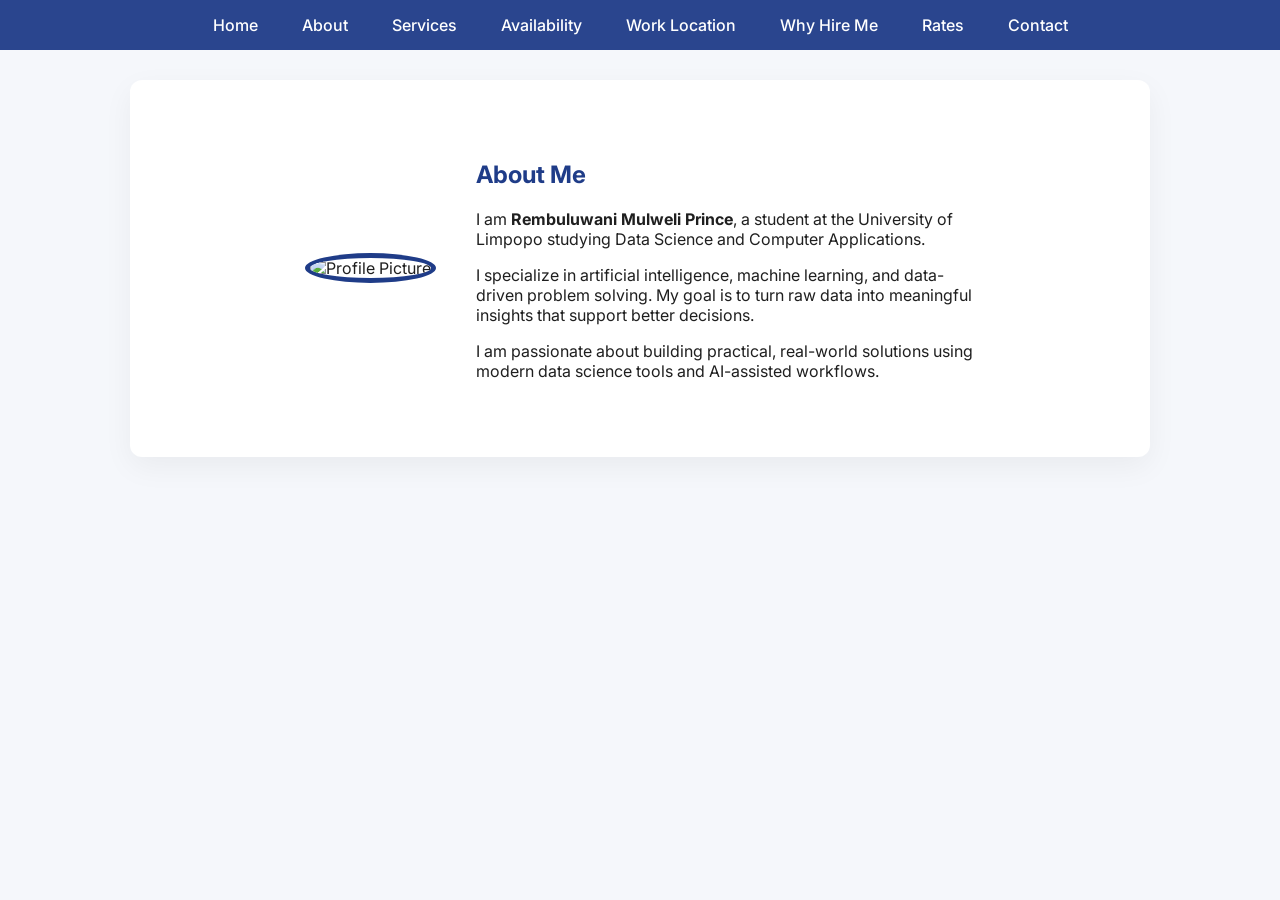
==== about.html @ 696a1781 "Add files via upload" ====
<!DOCTYPE html>
<html lang="en">
<head>
    <meta charset="UTF-8">
    <meta name="viewport" content="width=device-width, initial-scale=1.0">
    <title>About Me | Rembuluwani Portfolio</title>
    <link rel="stylesheet" href="styles.css">
</head>

<body>

<!-- NAVIGATION -->
<nav>
    <a href="index.html">Home</a>
    <a href="about.html">About</a>
    <a href="services.html">Services</a>
    <a href="availability.html">Availability</a>
    <a href="location.html">Work Location</a>
    <a href="why.html">Why Hire Me</a>
    <a href="rates.html">Rates</a>
    <a href="contact.html">Contact</a>
</nav>

<!-- ABOUT SECTION -->
<section class="about-container">

    <div class="about-img">
        <img src="images/representation-user-experience-interface-design.jpg" alt="Profile Picture">
    </div>

    <div class="about-text">
        <h1>About Me</h1>

        <p>
            I am <strong>Rembuluwani Mulweli Prince</strong>, a student at the University of Limpopo
            studying Data Science and Computer Applications.
        </p>

        <p>
            I specialize in artificial intelligence, machine learning, and data-driven problem solving.
            My goal is to turn raw data into meaningful insights that support better decisions.
        </p>

        <p>
            I am passionate about building practical, real-world solutions using modern data science tools
            and AI-assisted workflows.
        </p>
    </div>

</section>

</body>
</html>
---- styles.css ----
@import url('https://fonts.googleapis.com/css2?family=Inter:wght@300;400;500;600;700&display=swap');

/* =========================
   GLOBAL STYLES
========================= */
body {
    font-family: 'Inter', sans-serif;
    margin: 0;
    padding: 0;
    background: #f5f7fb;
    color: #1f1f1f;
    scroll-behavior: smooth;
}

/* =========================
   NAVIGATION
========================= */
nav {
    background: rgba(31, 60, 136, 0.95);
    padding: 15px;
    text-align: center;
    position: sticky;
    top: 0;
    z-index: 1000;
    backdrop-filter: blur(10px);
}

nav a {
    color: white;
    margin: 10px;
    text-decoration: none;
    font-weight: 500;
    padding: 6px 10px;
    position: relative;
    transition: all 0.3s ease;
}

nav a:hover {
    color: #ffcc00;
    transform: translateY(-2px);
}

nav a::after {
    content: "";
    position: absolute;
    left: 0;
    bottom: 0;
    width: 0%;
    height: 2px;
    background: #ffcc00;
    transition: width 0.3s ease;
}

nav a:hover::after {
    width: 100%;
}

/* =========================
   HERO SECTION (UPDATED)
========================= */
.hero {
    display: flex;
    align-items: center;
    justify-content: space-between;
    gap: 60px;
    flex-wrap: wrap;
    padding: 120px 60px;
    background: linear-gradient(135deg, #0b1f4d, #1f3c88);
    color: white;
}

/* HERO TEXT */
.hero-content {
    flex: 1;
    min-width: 280px;
}

/* MAIN TITLE */
.hero h1 {
    font-size: 52px;
    margin: 0;
    font-weight: 700;
    color: #ffffff;
    text-shadow: 2px 2px 12px rgba(0,0,0,0.5);
}

/* SUBTITLE */
.hero h2 {
    font-weight: 500;
    margin-top: 10px;
    color: #e6f0ff;
}

/* DESCRIPTION */
.hero p {
    margin-top: 10px;
    font-size: 18px;
    opacity: 0.95;
}

/* =========================
   HERO IMAGE (BIGGER VERSION)
========================= */
.hero-img {
    width: 520px;
    max-width: 100%;
    border-radius: 22px;
    box-shadow: 0 25px 60px rgba(0,0,0,0.4);
    animation: float 3s ease-in-out infinite;
}

/* FLOAT ANIMATION */
@keyframes float {
    0% { transform: translateY(0); }
    50% { transform: translateY(-10px); }
    100% { transform: translateY(0); }
}

/* =========================
   SECTIONS (CARD STYLE)
========================= */
section {
    background: white;
    margin: 30px auto;
    padding: 50px;
    max-width: 900px;
    border-radius: 12px;
    box-shadow: 0 10px 30px rgba(0,0,0,0.05);
    transition: transform 0.3s ease, box-shadow 0.3s ease;
}

section:hover {
    transform: translateY(-3px);
    box-shadow: 0 15px 40px rgba(0,0,0,0.08);
}

/* =========================
   ABOUT SECTION
========================= */
.about-container {
    display: flex;
    align-items: center;
    justify-content: center;
    gap: 40px;
    flex-wrap: wrap;
    padding: 60px;
    background: white;
    margin: 30px auto;
    max-width: 900px;
    border-radius: 12px;
    box-shadow: 0 10px 30px rgba(0,0,0,0.05);
}

/* PROFILE IMAGE */
.about-img img {
    width: 250px;
    height: 250px;
    object-fit: cover;
    border-radius: 50%;
    border: 5px solid #1f3c88;
    transition: transform 0.3s ease;
}

.about-img img:hover {
    transform: scale(1.05);
}

/* TEXT */
.about-text {
    max-width: 500px;
}

/* =========================
   TYPOGRAPHY
========================= */
h1, h2 {
    color: #1f3c88;
}

/* LISTS */
ul {
    padding-left: 20px;
}

ul li {
    margin-bottom: 10px;
    transition: transform 0.2s ease;
}

ul li:hover {
    transform: translateX(5px);
}

/* =========================
   RESPONSIVE DESIGN
========================= */

/* TABLET */
@media (max-width: 1024px) {

    .hero {
        padding: 100px 40px;
    }

    .hero-img {
        width: 420px;
    }

    .hero h1 {
        font-size: 44px;
    }
}

/* MOBILE */
@media (max-width: 768px) {

    .hero {
        flex-direction: column;
        text-align: center;
        justify-content: center;
        padding: 80px 20px;
    }

    .hero-img {
        width: 300px;
    }

    .hero h1 {
        font-size: 36px;
    }

    nav a {
        font-size: 14px;
        margin: 6px;
    }

    section {
        margin: 15px;
        padding: 25px;
    }

    .about-container {
        flex-direction: column;
        text-align: center;
        padding: 30px;
    }

    .about-img img {
        width: 200px;
        height: 200px;
    }
}

/* SMALL MOBILE */
@media (max-width: 480px) {

    .hero h1 {
        font-size: 30px;
    }

    .hero h2 {
        font-size: 18px;
    }

    .hero-img {
        width: 260px;
    }
}@import url('https://fonts.googleapis.com/css2?family=Inter:wght@300;400;500;600;700&display=swap');

/* =========================
   GLOBAL STYLES
========================= */
body {
    font-family: 'Inter', sans-serif;
    margin: 0;
    padding: 0;
    background: #f5f7fb;
    color: #1f1f1f;
    scroll-behavior: smooth;
}

/* =========================
   NAVIGATION
========================= */
nav {
    background: rgba(31, 60, 136, 0.95);
    padding: 15px;
    text-align: center;
    position: sticky;
    top: 0;
    z-index: 1000;
    backdrop-filter: blur(10px);
}

nav a {
    color: white;
    margin: 10px;
    text-decoration: none;
    font-weight: 500;
    padding: 6px 10px;
    position: relative;
    transition: all 0.3s ease;
}

nav a:hover {
    color: #ffcc00;
    transform: translateY(-2px);
}

nav a::after {
    content: "";
    position: absolute;
    left: 0;
    bottom: 0;
    width: 0%;
    height: 2px;
    background: #ffcc00;
    transition: width 0.3s ease;
}

nav a:hover::after {
    width: 100%;
}

/* =========================
   HERO SECTION (UPDATED)
========================= */
.hero {
    display: flex;
    align-items: center;
    justify-content: space-between;
    gap: 60px;
    flex-wrap: wrap;
    padding: 120px 60px;
    background: linear-gradient(135deg, #0b1f4d, #1f3c88);
    color: white;
}

/* HERO TEXT */
.hero-content {
    flex: 1;
    min-width: 280px;
}

/* MAIN TITLE */
.hero h1 {
    font-size: 52px;
    margin: 0;
    font-weight: 700;
    color: #ffffff;
    text-shadow: 2px 2px 12px rgba(0,0,0,0.5);
}

/* SUBTITLE */
.hero h2 {
    font-weight: 500;
    margin-top: 10px;
    color: #e6f0ff;
}

/* DESCRIPTION */
.hero p {
    margin-top: 10px;
    font-size: 18px;
    opacity: 0.95;
}

/* =========================
   HERO IMAGE (BIGGER VERSION)
========================= */
.hero-img {
    width: 520px;
    max-width: 100%;
    border-radius: 22px;
    box-shadow: 0 25px 60px rgba(0,0,0,0.4);
    animation: float 3s ease-in-out infinite;
}

/* FLOAT ANIMATION */
@keyframes float {
    0% { transform: translateY(0); }
    50% { transform: translateY(-10px); }
    100% { transform: translateY(0); }
}

/* =========================
   SECTIONS (CARD STYLE)
========================= */
section {
    background: white;
    margin: 30px auto;
    padding: 50px;
    max-width: 900px;
    border-radius: 12px;
    box-shadow: 0 10px 30px rgba(0,0,0,0.05);
    transition: transform 0.3s ease, box-shadow 0.3s ease;
}

section:hover {
    transform: translateY(-3px);
    box-shadow: 0 15px 40px rgba(0,0,0,0.08);
}

/* =========================
   ABOUT SECTION
========================= */
.about-container {
    display: flex;
    align-items: center;
    justify-content: center;
    gap: 40px;
    flex-wrap: wrap;
    padding: 60px;
    background: white;
    margin: 30px auto;
    max-width: 900px;
    border-radius: 12px;
    box-shadow: 0 10px 30px rgba(0,0,0,0.05);
}

/* PROFILE IMAGE */
.about-img img {
    width: 250px;
    height: 250px;
    object-fit: cover;
    border-radius: 50%;
    border: 5px solid #1f3c88;
    transition: transform 0.3s ease;
}

.about-img img:hover {
    transform: scale(1.05);
}

/* TEXT */
.about-text {
    max-width: 500px;
}

/* =========================
   TYPOGRAPHY
========================= */
h1, h2 {
    color: #1f3c88;
}

/* LISTS */
ul {
    padding-left: 20px;
}

ul li {
    margin-bottom: 10px;
    transition: transform 0.2s ease;
}

ul li:hover {
    transform: translateX(5px);
}

/* =========================
   RESPONSIVE DESIGN
========================= */

/* TABLET */
@media (max-width: 1024px) {

    .hero {
        padding: 100px 40px;
    }

    .hero-img {
        width: 420px;
    }

    .hero h1 {
        font-size: 44px;
    }
}

/* MOBILE */
@media (max-width: 768px) {

    .hero {
        flex-direction: column;
        text-align: center;
        justify-content: center;
        padding: 80px 20px;
    }

    .hero-img {
        width: 300px;
    }

    .hero h1 {
        font-size: 36px;
    }

    nav a {
        font-size: 14px;
        margin: 6px;
    }

    section {
        margin: 15px;
        padding: 25px;
    }

    .about-container {
        flex-direction: column;
        text-align: center;
        padding: 30px;
    }

    .about-img img {
        width: 200px;
        height: 200px;
    }
}

/* SMALL MOBILE */
@media (max-width: 480px) {

    .hero h1 {
        font-size: 30px;
    }

    .hero h2 {
        font-size: 18px;
    }

    .hero-img {
        width: 260px;
    }
}@import url('https://fonts.googleapis.com/css2?family=Inter:wght@300;400;500;600;700&display=swap');

/* =========================
   GLOBAL STYLES
========================= */
body {
    font-family: 'Inter', sans-serif;
    margin: 0;
    padding: 0;
    background: #f5f7fb;
    color: #1f1f1f;
    scroll-behavior: smooth;
}

/* =========================
   NAVIGATION
========================= */
nav {
    background: rgba(31, 60, 136, 0.95);
    padding: 15px;
    text-align: center;
    position: sticky;
    top: 0;
    z-index: 1000;
    backdrop-filter: blur(10px);
}

nav a {
    color: white;
    margin: 10px;
    text-decoration: none;
    font-weight: 500;
    padding: 6px 10px;
    position: relative;
    transition: all 0.3s ease;
}

nav a:hover {
    color: #ffcc00;
    transform: translateY(-2px);
}

nav a::after {
    content: "";
    position: absolute;
    left: 0;
    bottom: 0;
    width: 0%;
    height: 2px;
    background: #ffcc00;
    transition: width 0.3s ease;
}

nav a:hover::after {
    width: 100%;
}

/* =========================
   HERO SECTION (UPDATED)
========================= */
.hero {
    display: flex;
    align-items: center;
    justify-content: space-between;
    gap: 60px;
    flex-wrap: wrap;
    padding: 120px 60px;
    background: linear-gradient(135deg, #0b1f4d, #1f3c88);
    color: white;
}

/* HERO TEXT */
.hero-content {
    flex: 1;
    min-width: 280px;
}

/* MAIN TITLE */
.hero h1 {
    font-size: 52px;
    margin: 0;
    font-weight: 700;
    color: #ffffff;
    text-shadow: 2px 2px 12px rgba(0,0,0,0.5);
}

/* SUBTITLE */
.hero h2 {
    font-weight: 500;
    margin-top: 10px;
    color: #e6f0ff;
}

/* DESCRIPTION */
.hero p {
    margin-top: 10px;
    font-size: 18px;
    opacity: 0.95;
}

/* =========================
   HERO IMAGE (BIGGER VERSION)
========================= */
.hero-img {
    width: 520px;
    max-width: 100%;
    border-radius: 22px;
    box-shadow: 0 25px 60px rgba(0,0,0,0.4);
    animation: float 3s ease-in-out infinite;
}

/* FLOAT ANIMATION */
@keyframes float {
    0% { transform: translateY(0); }
    50% { transform: translateY(-10px); }
    100% { transform: translateY(0); }
}

/* =========================
   SECTIONS (CARD STYLE)
========================= */
section {
    background: white;
    margin: 30px auto;
    padding: 50px;
    max-width: 900px;
    border-radius: 12px;
    box-shadow: 0 10px 30px rgba(0,0,0,0.05);
    transition: transform 0.3s ease, box-shadow 0.3s ease;
}

section:hover {
    transform: translateY(-3px);
    box-shadow: 0 15px 40px rgba(0,0,0,0.08);
}

/* =========================
   ABOUT SECTION
========================= */
.about-container {
    display: flex;
    align-items: center;
    justify-content: center;
    gap: 40px;
    flex-wrap: wrap;
    padding: 60px;
    background: white;
    margin: 30px auto;
    max-width: 900px;
    border-radius: 12px;
    box-shadow: 0 10px 30px rgba(0,0,0,0.05);
}

/* PROFILE IMAGE */
.about-img img {
    width: 250px;
    height: 250px;
    object-fit: cover;
    border-radius: 50%;
    border: 5px solid #1f3c88;
    transition: transform 0.3s ease;
}

.about-img img:hover {
    transform: scale(1.05);
}

/* TEXT */
.about-text {
    max-width: 500px;
}

/* =========================
   TYPOGRAPHY
========================= */
h1, h2 {
    color: #1f3c88;
}

/* LISTS */
ul {
    padding-left: 20px;
}

ul li {
    margin-bottom: 10px;
    transition: transform 0.2s ease;
}

ul li:hover {
    transform: translateX(5px);
}

/* =========================
   RESPONSIVE DESIGN
========================= */

/* TABLET */
@media (max-width: 1024px) {

    .hero {
        padding: 100px 40px;
    }

    .hero-img {
        width: 420px;
    }

    .hero h1 {
        font-size: 44px;
    }
}

/* MOBILE */
@media (max-width: 768px) {

    .hero {
        flex-direction: column;
        text-align: center;
        justify-content: center;
        padding: 80px 20px;
    }

    .hero-img {
        width: 300px;
    }

    .hero h1 {
        font-size: 36px;
    }

    nav a {
        font-size: 14px;
        margin: 6px;
    }

    section {
        margin: 15px;
        padding: 25px;
    }

    .about-container {
        flex-direction: column;
        text-align: center;
        padding: 30px;
    }

    .about-img img {
        width: 200px;
        height: 200px;
    }
}

/* SMALL MOBILE */
@media (max-width: 480px) {

    .hero h1 {
        font-size: 30px;
    }

    .hero h2 {
        font-size: 18px;
    }

    .hero-img {
        width: 260px;
    }
}@import url('https://fonts.googleapis.com/css2?family=Inter:wght@300;400;500;600;700&display=swap');

/* =========================
   GLOBAL STYLES
========================= */
body {
    font-family: 'Inter', sans-serif;
    margin: 0;
    padding: 0;
    background: #f5f7fb;
    color: #1f1f1f;
    scroll-behavior: smooth;
}

/* =========================
   NAVIGATION
========================= */
nav {
    background: rgba(31, 60, 136, 0.95);
    padding: 15px;
    text-align: center;
    position: sticky;
    top: 0;
    z-index: 1000;
    backdrop-filter: blur(10px);
}

nav a {
    color: white;
    margin: 10px;
    text-decoration: none;
    font-weight: 500;
    padding: 6px 10px;
    position: relative;
    transition: all 0.3s ease;
}

nav a:hover {
    color: #ffcc00;
    transform: translateY(-2px);
}

nav a::after {
    content: "";
    position: absolute;
    left: 0;
    bottom: 0;
    width: 0%;
    height: 2px;
    background: #ffcc00;
    transition: width 0.3s ease;
}

nav a:hover::after {
    width: 100%;
}

/* =========================
   HERO SECTION (UPDATED)
========================= */
.hero {
    display: flex;
    align-items: center;
    justify-content: space-between;
    gap: 60px;
    flex-wrap: wrap;
    padding: 120px 60px;
    background: linear-gradient(135deg, #0b1f4d, #1f3c88);
    color: white;
}

/* HERO TEXT */
.hero-content {
    flex: 1;
    min-width: 280px;
}

/* MAIN TITLE */
.hero h1 {
    font-size: 52px;
    margin: 0;
    font-weight: 700;
    color: #ffffff;
    text-shadow: 2px 2px 12px rgba(0,0,0,0.5);
}

/* SUBTITLE */
.hero h2 {
    font-weight: 500;
    margin-top: 10px;
    color: #e6f0ff;
}

/* DESCRIPTION */
.hero p {
    margin-top: 10px;
    font-size: 18px;
    opacity: 0.95;
}

/* =========================
   HERO IMAGE (BIGGER VERSION)
========================= */
.hero-img {
    width: 520px;
    max-width: 100%;
    border-radius: 22px;
    box-shadow: 0 25px 60px rgba(0,0,0,0.4);
    animation: float 3s ease-in-out infinite;
}

/* FLOAT ANIMATION */
@keyframes float {
    0% { transform: translateY(0); }
    50% { transform: translateY(-10px); }
    100% { transform: translateY(0); }
}

/* =========================
   SECTIONS (CARD STYLE)
========================= */
section {
    background: white;
    margin: 30px auto;
    padding: 50px;
    max-width: 900px;
    border-radius: 12px;
    box-shadow: 0 10px 30px rgba(0,0,0,0.05);
    transition: transform 0.3s ease, box-shadow 0.3s ease;
}

section:hover {
    transform: translateY(-3px);
    box-shadow: 0 15px 40px rgba(0,0,0,0.08);
}

/* =========================
   ABOUT SECTION
========================= */
.about-container {
    display: flex;
    align-items: center;
    justify-content: center;
    gap: 40px;
    flex-wrap: wrap;
    padding: 60px;
    background: white;
    margin: 30px auto;
    max-width: 900px;
    border-radius: 12px;
    box-shadow: 0 10px 30px rgba(0,0,0,0.05);
}

/* PROFILE IMAGE */
.about-img img {
    width: 250px;
    height: 250px;
    object-fit: cover;
    border-radius: 50%;
    border: 5px solid #1f3c88;
    transition: transform 0.3s ease;
}

.about-img img:hover {
    transform: scale(1.05);
}

/* TEXT */
.about-text {
    max-width: 500px;
}

/* =========================
   TYPOGRAPHY
========================= */
h1, h2 {
    color: #1f3c88;
}

/* LISTS */
ul {
    padding-left: 20px;
}

ul li {
    margin-bottom: 10px;
    transition: transform 0.2s ease;
}

ul li:hover {
    transform: translateX(5px);
}

/* =========================
   RESPONSIVE DESIGN
========================= */

/* TABLET */
@media (max-width: 1024px) {

    .hero {
        padding: 100px 40px;
    }

    .hero-img {
        width: 420px;
    }

    .hero h1 {
        font-size: 44px;
    }
}

/* MOBILE */
@media (max-width: 768px) {

    .hero {
        flex-direction: column;
        text-align: center;
        justify-content: center;
        padding: 80px 20px;
    }

    .hero-img {
        width: 300px;
    }

    .hero h1 {
        font-size: 36px;
    }

    nav a {
        font-size: 14px;
        margin: 6px;
    }

    section {
        margin: 15px;
        padding: 25px;
    }

    .about-container {
        flex-direction: column;
        text-align: center;
        padding: 30px;
    }

    .about-img img {
        width: 200px;
        height: 200px;
    }
}

/* SMALL MOBILE */
@media (max-width: 480px) {

    .hero h1 {
        font-size: 30px;
    }

    .hero h2 {
        font-size: 18px;
    }

    .hero-img {
        width: 260px;
    }
}@import url('https://fonts.googleapis.com/css2?family=Inter:wght@300;400;500;600;700&display=swap');

/* =========================
   GLOBAL STYLES
========================= */
body {
    font-family: 'Inter', sans-serif;
    margin: 0;
    padding: 0;
    background: #f5f7fb;
    color: #1f1f1f;
    scroll-behavior: smooth;
}

/* =========================
   NAVIGATION
========================= */
nav {
    background: rgba(31, 60, 136, 0.95);
    padding: 15px;
    text-align: center;
    position: sticky;
    top: 0;
    z-index: 1000;
    backdrop-filter: blur(10px);
}

nav a {
    color: white;
    margin: 10px;
    text-decoration: none;
    font-weight: 500;
    padding: 6px 10px;
    position: relative;
    transition: all 0.3s ease;
}

nav a:hover {
    color: #ffcc00;
    transform: translateY(-2px);
}

nav a::after {
    content: "";
    position: absolute;
    left: 0;
    bottom: 0;
    width: 0%;
    height: 2px;
    background: #ffcc00;
    transition: width 0.3s ease;
}

nav a:hover::after {
    width: 100%;
}

/* =========================
   HERO SECTION (UPDATED)
========================= */
.hero {
    display: flex;
    align-items: center;
    justify-content: space-between;
    gap: 60px;
    flex-wrap: wrap;
    padding: 120px 60px;
    background: linear-gradient(135deg, #0b1f4d, #1f3c88);
    color: white;
}

/* HERO TEXT */
.hero-content {
    flex: 1;
    min-width: 280px;
}

/* MAIN TITLE */
.hero h1 {
    font-size: 52px;
    margin: 0;
    font-weight: 700;
    color: #ffffff;
    text-shadow: 2px 2px 12px rgba(0,0,0,0.5);
}

/* SUBTITLE */
.hero h2 {
    font-weight: 500;
    margin-top: 10px;
    color: #e6f0ff;
}

/* DESCRIPTION */
.hero p {
    margin-top: 10px;
    font-size: 18px;
    opacity: 0.95;
}

/* =========================
   HERO IMAGE (BIGGER VERSION)
========================= */
.hero-img {
    width: 520px;
    max-width: 100%;
    border-radius: 22px;
    box-shadow: 0 25px 60px rgba(0,0,0,0.4);
    animation: float 3s ease-in-out infinite;
}

/* FLOAT ANIMATION */
@keyframes float {
    0% { transform: translateY(0); }
    50% { transform: translateY(-10px); }
    100% { transform: translateY(0); }
}

/* =========================
   SECTIONS (CARD STYLE)
========================= */
section {
    background: white;
    margin: 30px auto;
    padding: 50px;
    max-width: 900px;
    border-radius: 12px;
    box-shadow: 0 10px 30px rgba(0,0,0,0.05);
    transition: transform 0.3s ease, box-shadow 0.3s ease;
}

section:hover {
    transform: translateY(-3px);
    box-shadow: 0 15px 40px rgba(0,0,0,0.08);
}

/* =========================
   ABOUT SECTION
========================= */
.about-container {
    display: flex;
    align-items: center;
    justify-content: center;
    gap: 40px;
    flex-wrap: wrap;
    padding: 60px;
    background: white;
    margin: 30px auto;
    max-width: 900px;
    border-radius: 12px;
    box-shadow: 0 10px 30px rgba(0,0,0,0.05);
}

/* PROFILE IMAGE */
.about-img img {
    width: 250px;
    height: 250px;
    object-fit: cover;
    border-radius: 50%;
    border: 5px solid #1f3c88;
    transition: transform 0.3s ease;
}

.about-img img:hover {
    transform: scale(1.05);
}

/* TEXT */
.about-text {
    max-width: 500px;
}

/* =========================
   TYPOGRAPHY
========================= */
h1, h2 {
    color: #1f3c88;
}

/* LISTS */
ul {
    padding-left: 20px;
}

ul li {
    margin-bottom: 10px;
    transition: transform 0.2s ease;
}

ul li:hover {
    transform: translateX(5px);
}

/* =========================
   RESPONSIVE DESIGN
========================= */

/* TABLET */
@media (max-width: 1024px) {

    .hero {
        padding: 100px 40px;
    }

    .hero-img {
        width: 420px;
    }

    .hero h1 {
        font-size: 44px;
    }
}

/* MOBILE */
@media (max-width: 768px) {

    .hero {
        flex-direction: column;
        text-align: center;
        justify-content: center;
        padding: 80px 20px;
    }

    .hero-img {
        width: 300px;
    }

    .hero h1 {
        font-size: 36px;
    }

    nav a {
        font-size: 14px;
        margin: 6px;
    }

    section {
        margin: 15px;
        padding: 25px;
    }

    .about-container {
        flex-direction: column;
        text-align: center;
        padding: 30px;
    }

    .about-img img {
        width: 200px;
        height: 200px;
    }
}

/* SMALL MOBILE */
@media (max-width: 480px) {

    .hero h1 {
        font-size: 30px;
    }

    .hero h2 {
        font-size: 18px;
    }

    .hero-img {
        width: 260px;
    }
}@import url('https://fonts.googleapis.com/css2?family=Inter:wght@300;400;500;600;700&display=swap');

/* =========================
   GLOBAL STYLES
========================= */
body {
    font-family: 'Inter', sans-serif;
    margin: 0;
    padding: 0;
    background: #f5f7fb;
    color: #1f1f1f;
    scroll-behavior: smooth;
}

/* =========================
   NAVIGATION
========================= */
nav {
    background: rgba(31, 60, 136, 0.95);
    padding: 15px;
    text-align: center;
    position: sticky;
    top: 0;
    z-index: 1000;
    backdrop-filter: blur(10px);
}

nav a {
    color: white;
    margin: 10px;
    text-decoration: none;
    font-weight: 500;
    padding: 6px 10px;
    position: relative;
    transition: all 0.3s ease;
}

nav a:hover {
    color: #ffcc00;
    transform: translateY(-2px);
}

nav a::after {
    content: "";
    position: absolute;
    left: 0;
    bottom: 0;
    width: 0%;
    height: 2px;
    background: #ffcc00;
    transition: width 0.3s ease;
}

nav a:hover::after {
    width: 100%;
}

/* =========================
   HERO SECTION (UPDATED)
========================= */
.hero {
    display: flex;
    align-items: center;
    justify-content: space-between;
    gap: 60px;
    flex-wrap: wrap;
    padding: 120px 60px;
    background: linear-gradient(135deg, #0b1f4d, #1f3c88);
    color: white;
}

/* HERO TEXT */
.hero-content {
    flex: 1;
    min-width: 280px;
}

/* MAIN TITLE */
.hero h1 {
    font-size: 52px;
    margin: 0;
    font-weight: 700;
    color: #ffffff;
    text-shadow: 2px 2px 12px rgba(0,0,0,0.5);
}

/* SUBTITLE */
.hero h2 {
    font-weight: 500;
    margin-top: 10px;
    color: #e6f0ff;
}

/* DESCRIPTION */
.hero p {
    margin-top: 10px;
    font-size: 18px;
    opacity: 0.95;
}

/* =========================
   HERO IMAGE (BIGGER VERSION)
========================= */
.hero-img {
    width: 520px;
    max-width: 100%;
    border-radius: 22px;
    box-shadow: 0 25px 60px rgba(0,0,0,0.4);
    animation: float 3s ease-in-out infinite;
}

/* FLOAT ANIMATION */
@keyframes float {
    0% { transform: translateY(0); }
    50% { transform: translateY(-10px); }
    100% { transform: translateY(0); }
}

/* =========================
   SECTIONS (CARD STYLE)
========================= */
section {
    background: white;
    margin: 30px auto;
    padding: 50px;
    max-width: 900px;
    border-radius: 12px;
    box-shadow: 0 10px 30px rgba(0,0,0,0.05);
    transition: transform 0.3s ease, box-shadow 0.3s ease;
}

section:hover {
    transform: translateY(-3px);
    box-shadow: 0 15px 40px rgba(0,0,0,0.08);
}

/* =========================
   ABOUT SECTION
========================= */
.about-container {
    display: flex;
    align-items: center;
    justify-content: center;
    gap: 40px;
    flex-wrap: wrap;
    padding: 60px;
    background: white;
    margin: 30px auto;
    max-width: 900px;
    border-radius: 12px;
    box-shadow: 0 10px 30px rgba(0,0,0,0.05);
}

/* PROFILE IMAGE */
.about-img img {
    width: 250px;
    height: 250px;
    object-fit: cover;
    border-radius: 50%;
    border: 5px solid #1f3c88;
    transition: transform 0.3s ease;
}

.about-img img:hover {
    transform: scale(1.05);
}

/* TEXT */
.about-text {
    max-width: 500px;
}

/* =========================
   TYPOGRAPHY
========================= */
h1, h2 {
    color: #1f3c88;
}

/* LISTS */
ul {
    padding-left: 20px;
}

ul li {
    margin-bottom: 10px;
    transition: transform 0.2s ease;
}

ul li:hover {
    transform: translateX(5px);
}

/* =========================
   RESPONSIVE DESIGN
========================= */

/* TABLET */
@media (max-width: 1024px) {

    .hero {
        padding: 100px 40px;
    }

    .hero-img {
        width: 420px;
    }

    .hero h1 {
        font-size: 44px;
    }
}

/* MOBILE */
@media (max-width: 768px) {

    .hero {
        flex-direction: column;
        text-align: center;
        justify-content: center;
        padding: 80px 20px;
    }

    .hero-img {
        width: 300px;
    }

    .hero h1 {
        font-size: 36px;
    }

    nav a {
        font-size: 14px;
        margin: 6px;
    }

    section {
        margin: 15px;
        padding: 25px;
    }

    .about-container {
        flex-direction: column;
        text-align: center;
        padding: 30px;
    }

    .about-img img {
        width: 200px;
        height: 200px;
    }
}

/* SMALL MOBILE */
@media (max-width: 480px) {

    .hero h1 {
        font-size: 30px;
    }

    .hero h2 {
        font-size: 18px;
    }

    .hero-img {
        width: 260px;
    }
}@import url('https://fonts.googleapis.com/css2?family=Inter:wght@300;400;500;600;700&display=swap');

/* =========================
   GLOBAL STYLES
========================= */
body {
    font-family: 'Inter', sans-serif;
    margin: 0;
    padding: 0;
    background: #f5f7fb;
    color: #1f1f1f;
    scroll-behavior: smooth;
}

/* =========================
   NAVIGATION
========================= */
nav {
    background: rgba(31, 60, 136, 0.95);
    padding: 15px;
    text-align: center;
    position: sticky;
    top: 0;
    z-index: 1000;
    backdrop-filter: blur(10px);
}

nav a {
    color: white;
    margin: 10px;
    text-decoration: none;
    font-weight: 500;
    padding: 6px 10px;
    position: relative;
    transition: all 0.3s ease;
}

nav a:hover {
    color: #ffcc00;
    transform: translateY(-2px);
}

nav a::after {
    content: "";
    position: absolute;
    left: 0;
    bottom: 0;
    width: 0%;
    height: 2px;
    background: #ffcc00;
    transition: width 0.3s ease;
}

nav a:hover::after {
    width: 100%;
}

/* =========================
   HERO SECTION (UPDATED)
========================= */
.hero {
    display: flex;
    align-items: center;
    justify-content: space-between;
    gap: 60px;
    flex-wrap: wrap;
    padding: 120px 60px;
    background: linear-gradient(135deg, #0b1f4d, #1f3c88);
    color: white;
}

/* HERO TEXT */
.hero-content {
    flex: 1;
    min-width: 280px;
}

/* MAIN TITLE */
.hero h1 {
    font-size: 52px;
    margin: 0;
    font-weight: 700;
    color: #ffffff;
    text-shadow: 2px 2px 12px rgba(0,0,0,0.5);
}

/* SUBTITLE */
.hero h2 {
    font-weight: 500;
    margin-top: 10px;
    color: #e6f0ff;
}

/* DESCRIPTION */
.hero p {
    margin-top: 10px;
    font-size: 18px;
    opacity: 0.95;
}

/* =========================
   HERO IMAGE (BIGGER VERSION)
========================= */
.hero-img {
    width: 520px;
    max-width: 100%;
    border-radius: 22px;
    box-shadow: 0 25px 60px rgba(0,0,0,0.4);
    animation: float 3s ease-in-out infinite;
}

/* FLOAT ANIMATION */
@keyframes float {
    0% { transform: translateY(0); }
    50% { transform: translateY(-10px); }
    100% { transform: translateY(0); }
}

/* =========================
   SECTIONS (CARD STYLE)
========================= */
section {
    background: white;
    margin: 30px auto;
    padding: 50px;
    max-width: 900px;
    border-radius: 12px;
    box-shadow: 0 10px 30px rgba(0,0,0,0.05);
    transition: transform 0.3s ease, box-shadow 0.3s ease;
}

section:hover {
    transform: translateY(-3px);
    box-shadow: 0 15px 40px rgba(0,0,0,0.08);
}

/* =========================
   ABOUT SECTION
========================= */
.about-container {
    display: flex;
    align-items: center;
    justify-content: center;
    gap: 40px;
    flex-wrap: wrap;
    padding: 60px;
    background: white;
    margin: 30px auto;
    max-width: 900px;
    border-radius: 12px;
    box-shadow: 0 10px 30px rgba(0,0,0,0.05);
}

/* PROFILE IMAGE */
.about-img img {
    width: 250px;
    height: 250px;
    object-fit: cover;
    border-radius: 50%;
    border: 5px solid #1f3c88;
    transition: transform 0.3s ease;
}

.about-img img:hover {
    transform: scale(1.05);
}

/* TEXT */
.about-text {
    max-width: 500px;
}

/* =========================
   TYPOGRAPHY
========================= */
h1, h2 {
    color: #1f3c88;
}

/* LISTS */
ul {
    padding-left: 20px;
}

ul li {
    margin-bottom: 10px;
    transition: transform 0.2s ease;
}

ul li:hover {
    transform: translateX(5px);
}

/* =========================
   RESPONSIVE DESIGN
========================= */

/* TABLET */
@media (max-width: 1024px) {

    .hero {
        padding: 100px 40px;
    }

    .hero-img {
        width: 420px;
    }

    .hero h1 {
        font-size: 44px;
    }
}

/* MOBILE */
@media (max-width: 768px) {

    .hero {
        flex-direction: column;
        text-align: center;
        justify-content: center;
        padding: 80px 20px;
    }

    .hero-img {
        width: 300px;
    }

    .hero h1 {
        font-size: 36px;
    }

    nav a {
        font-size: 14px;
        margin: 6px;
    }

    section {
        margin: 15px;
        padding: 25px;
    }

    .about-container {
        flex-direction: column;
        text-align: center;
        padding: 30px;
    }

    .about-img img {
        width: 200px;
        height: 200px;
    }
}

/* SMALL MOBILE */
@media (max-width: 480px) {

    .hero h1 {
        font-size: 30px;
    }

    .hero h2 {
        font-size: 18px;
    }

    .hero-img {
        width: 260px;
    }
}@import url('https://fonts.googleapis.com/css2?family=Inter:wght@300;400;500;600;700&display=swap');

/* =========================
   GLOBAL STYLES
========================= */
body {
    font-family: 'Inter', sans-serif;
    margin: 0;
    padding: 0;
    background: #f5f7fb;
    color: #1f1f1f;
    scroll-behavior: smooth;
}

/* =========================
   NAVIGATION
========================= */
nav {
    background: rgba(31, 60, 136, 0.95);
    padding: 15px;
    text-align: center;
    position: sticky;
    top: 0;
    z-index: 1000;
    backdrop-filter: blur(10px);
}

nav a {
    color: white;
    margin: 10px;
    text-decoration: none;
    font-weight: 500;
    padding: 6px 10px;
    position: relative;
    transition: all 0.3s ease;
}

nav a:hover {
    color: #ffcc00;
    transform: translateY(-2px);
}

nav a::after {
    content: "";
    position: absolute;
    left: 0;
    bottom: 0;
    width: 0%;
    height: 2px;
    background: #ffcc00;
    transition: width 0.3s ease;
}

nav a:hover::after {
    width: 100%;
}

/* =========================
   HERO SECTION (UPDATED)
========================= */
.hero {
    display: flex;
    align-items: center;
    justify-content: space-between;
    gap: 60px;
    flex-wrap: wrap;
    padding: 120px 60px;
    background: linear-gradient(135deg, #0b1f4d, #1f3c88);
    color: white;
}

/* HERO TEXT */
.hero-content {
    flex: 1;
    min-width: 280px;
}

/* MAIN TITLE */
.hero h1 {
    font-size: 52px;
    margin: 0;
    font-weight: 700;
    color: #ffffff;
    text-shadow: 2px 2px 12px rgba(0,0,0,0.5);
}

/* SUBTITLE */
.hero h2 {
    font-weight: 500;
    margin-top: 10px;
    color: #e6f0ff;
}

/* DESCRIPTION */
.hero p {
    margin-top: 10px;
    font-size: 18px;
    opacity: 0.95;
}

/* =========================
   HERO IMAGE (BIGGER VERSION)
========================= */
.hero-img {
    width: 520px;
    max-width: 100%;
    border-radius: 22px;
    box-shadow: 0 25px 60px rgba(0,0,0,0.4);
    animation: float 3s ease-in-out infinite;
}

/* FLOAT ANIMATION */
@keyframes float {
    0% { transform: translateY(0); }
    50% { transform: translateY(-10px); }
    100% { transform: translateY(0); }
}

/* =========================
   SECTIONS (CARD STYLE)
========================= */
section {
    background: white;
    margin: 30px auto;
    padding: 50px;
    max-width: 900px;
    border-radius: 12px;
    box-shadow: 0 10px 30px rgba(0,0,0,0.05);
    transition: transform 0.3s ease, box-shadow 0.3s ease;
}

section:hover {
    transform: translateY(-3px);
    box-shadow: 0 15px 40px rgba(0,0,0,0.08);
}

/* =========================
   ABOUT SECTION
========================= */
.about-container {
    display: flex;
    align-items: center;
    justify-content: center;
    gap: 40px;
    flex-wrap: wrap;
    padding: 60px;
    background: white;
    margin: 30px auto;
    max-width: 900px;
    border-radius: 12px;
    box-shadow: 0 10px 30px rgba(0,0,0,0.05);
}

/* PROFILE IMAGE */
.about-img img {
    width: 250px;
    height: 250px;
    object-fit: cover;
    border-radius: 50%;
    border: 5px solid #1f3c88;
    transition: transform 0.3s ease;
}

.about-img img:hover {
    transform: scale(1.05);
}

/* TEXT */
.about-text {
    max-width: 500px;
}

/* =========================
   TYPOGRAPHY
========================= */
h1, h2 {
    color: #1f3c88;
}

/* LISTS */
ul {
    padding-left: 20px;
}

ul li {
    margin-bottom: 10px;
    transition: transform 0.2s ease;
}

ul li:hover {
    transform: translateX(5px);
}

/* =========================
   RESPONSIVE DESIGN
========================= */

/* TABLET */
@media (max-width: 1024px) {

    .hero {
        padding: 100px 40px;
    }

    .hero-img {
        width: 420px;
    }

    .hero h1 {
        font-size: 44px;
    }
}

/* MOBILE */
@media (max-width: 768px) {

    .hero {
        flex-direction: column;
        text-align: center;
        justify-content: center;
        padding: 80px 20px;
    }

    .hero-img {
        width: 300px;
    }

    .hero h1 {
        font-size: 36px;
    }

    nav a {
        font-size: 14px;
        margin: 6px;
    }

    section {
        margin: 15px;
        padding: 25px;
    }

    .about-container {
        flex-direction: column;
        text-align: center;
        padding: 30px;
    }

    .about-img img {
        width: 200px;
        height: 200px;
    }
}

/* SMALL MOBILE */
@media (max-width: 480px) {

    .hero h1 {
        font-size: 30px;
    }

    .hero h2 {
        font-size: 18px;
    }

    .hero-img {
        width: 260px;
    }
}@import url('https://fonts.googleapis.com/css2?family=Inter:wght@300;400;500;600;700&display=swap');

/* =========================
   GLOBAL STYLES
========================= */
body {
    font-family: 'Inter', sans-serif;
    margin: 0;
    padding: 0;
    background: #f5f7fb;
    color: #1f1f1f;
    scroll-behavior: smooth;
}

/* =========================
   NAVIGATION
========================= */
nav {
    background: rgba(31, 60, 136, 0.95);
    padding: 15px;
    text-align: center;
    position: sticky;
    top: 0;
    z-index: 1000;
    backdrop-filter: blur(10px);
}

nav a {
    color: white;
    margin: 10px;
    text-decoration: none;
    font-weight: 500;
    padding: 6px 10px;
    position: relative;
    transition: all 0.3s ease;
}

nav a:hover {
    color: #ffcc00;
    transform: translateY(-2px);
}

nav a::after {
    content: "";
    position: absolute;
    left: 0;
    bottom: 0;
    width: 0%;
    height: 2px;
    background: #ffcc00;
    transition: width 0.3s ease;
}

nav a:hover::after {
    width: 100%;
}

/* =========================
   HERO SECTION (UPDATED)
========================= */
.hero {
    display: flex;
    align-items: center;
    justify-content: space-between;
    gap: 60px;
    flex-wrap: wrap;
    padding: 120px 60px;
    background: linear-gradient(135deg, #0b1f4d, #1f3c88);
    color: white;
}

/* HERO TEXT */
.hero-content {
    flex: 1;
    min-width: 280px;
}

/* MAIN TITLE */
.hero h1 {
    font-size: 52px;
    margin: 0;
    font-weight: 700;
    color: #ffffff;
    text-shadow: 2px 2px 12px rgba(0,0,0,0.5);
}

/* SUBTITLE */
.hero h2 {
    font-weight: 500;
    margin-top: 10px;
    color: #e6f0ff;
}

/* DESCRIPTION */
.hero p {
    margin-top: 10px;
    font-size: 18px;
    opacity: 0.95;
}

/* =========================
   HERO IMAGE (BIGGER VERSION)
========================= */
.hero-img {
    width: 520px;
    max-width: 100%;
    border-radius: 22px;
    box-shadow: 0 25px 60px rgba(0,0,0,0.4);
    animation: float 3s ease-in-out infinite;
}

/* FLOAT ANIMATION */
@keyframes float {
    0% { transform: translateY(0); }
    50% { transform: translateY(-10px); }
    100% { transform: translateY(0); }
}

/* =========================
   SECTIONS (CARD STYLE)
========================= */
section {
    background: white;
    margin: 30px auto;
    padding: 50px;
    max-width: 900px;
    border-radius: 12px;
    box-shadow: 0 10px 30px rgba(0,0,0,0.05);
    transition: transform 0.3s ease, box-shadow 0.3s ease;
}

section:hover {
    transform: translateY(-3px);
    box-shadow: 0 15px 40px rgba(0,0,0,0.08);
}

/* =========================
   ABOUT SECTION
========================= */
.about-container {
    display: flex;
    align-items: center;
    justify-content: center;
    gap: 40px;
    flex-wrap: wrap;
    padding: 60px;
    background: white;
    margin: 30px auto;
    max-width: 900px;
    border-radius: 12px;
    box-shadow: 0 10px 30px rgba(0,0,0,0.05);
}

/* PROFILE IMAGE */
.about-img img {
    width: 250px;
    height: 250px;
    object-fit: cover;
    border-radius: 50%;
    border: 5px solid #1f3c88;
    transition: transform 0.3s ease;
}

.about-img img:hover {
    transform: scale(1.05);
}

/* TEXT */
.about-text {
    max-width: 500px;
}

/* =========================
   TYPOGRAPHY
========================= */
h1, h2 {
    color: #1f3c88;
}

/* LISTS */
ul {
    padding-left: 20px;
}

ul li {
    margin-bottom: 10px;
    transition: transform 0.2s ease;
}

ul li:hover {
    transform: translateX(5px);
}

/* =========================
   RESPONSIVE DESIGN
========================= */

/* TABLET */
@media (max-width: 1024px) {

    .hero {
        padding: 100px 40px;
    }

    .hero-img {
        width: 420px;
    }

    .hero h1 {
        font-size: 44px;
    }
}

/* MOBILE */
@media (max-width: 768px) {

    .hero {
        flex-direction: column;
        text-align: center;
        justify-content: center;
        padding: 80px 20px;
    }

    .hero-img {
        width: 300px;
    }

    .hero h1 {
        font-size: 36px;
    }

    nav a {
        font-size: 14px;
        margin: 6px;
    }

    section {
        margin: 15px;
        padding: 25px;
    }

    .about-container {
        flex-direction: column;
        text-align: center;
        padding: 30px;
    }

    .about-img img {
        width: 200px;
        height: 200px;
    }
}

/* SMALL MOBILE */
@media (max-width: 480px) {

    .hero h1 {
        font-size: 30px;
    }

    .hero h2 {
        font-size: 18px;
    }

    .hero-img {
        width: 260px;
    }
}@import url('https://fonts.googleapis.com/css2?family=Inter:wght@300;400;500;600;700&display=swap');

/* =========================
   GLOBAL STYLES
========================= */
body {
    font-family: 'Inter', sans-serif;
    margin: 0;
    padding: 0;
    background: #f5f7fb;
    color: #1f1f1f;
    scroll-behavior: smooth;
}

/* =========================
   NAVIGATION
========================= */
nav {
    background: rgba(31, 60, 136, 0.95);
    padding: 15px;
    text-align: center;
    position: sticky;
    top: 0;
    z-index: 1000;
    backdrop-filter: blur(10px);
}

nav a {
    color: white;
    margin: 10px;
    text-decoration: none;
    font-weight: 500;
    padding: 6px 10px;
    position: relative;
    transition: all 0.3s ease;
}

nav a:hover {
    color: #ffcc00;
    transform: translateY(-2px);
}

nav a::after {
    content: "";
    position: absolute;
    left: 0;
    bottom: 0;
    width: 0%;
    height: 2px;
    background: #ffcc00;
    transition: width 0.3s ease;
}

nav a:hover::after {
    width: 100%;
}

/* =========================
   HERO SECTION (UPDATED)
========================= */
.hero {
    display: flex;
    align-items: center;
    justify-content: space-between;
    gap: 60px;
    flex-wrap: wrap;
    padding: 120px 60px;
    background: linear-gradient(135deg, #0b1f4d, #1f3c88);
    color: white;
}

/* HERO TEXT */
.hero-content {
    flex: 1;
    min-width: 280px;
}

/* MAIN TITLE */
.hero h1 {
    font-size: 52px;
    margin: 0;
    font-weight: 700;
    color: #ffffff;
    text-shadow: 2px 2px 12px rgba(0,0,0,0.5);
}

/* SUBTITLE */
.hero h2 {
    font-weight: 500;
    margin-top: 10px;
    color: #e6f0ff;
}

/* DESCRIPTION */
.hero p {
    margin-top: 10px;
    font-size: 18px;
    opacity: 0.95;
}

/* =========================
   HERO IMAGE (BIGGER VERSION)
========================= */
.hero-img {
    width: 520px;
    max-width: 100%;
    border-radius: 22px;
    box-shadow: 0 25px 60px rgba(0,0,0,0.4);
    animation: float 3s ease-in-out infinite;
}

/* FLOAT ANIMATION */
@keyframes float {
    0% { transform: translateY(0); }
    50% { transform: translateY(-10px); }
    100% { transform: translateY(0); }
}

/* =========================
   SECTIONS (CARD STYLE)
========================= */
section {
    background: white;
    margin: 30px auto;
    padding: 50px;
    max-width: 900px;
    border-radius: 12px;
    box-shadow: 0 10px 30px rgba(0,0,0,0.05);
    transition: transform 0.3s ease, box-shadow 0.3s ease;
}

section:hover {
    transform: translateY(-3px);
    box-shadow: 0 15px 40px rgba(0,0,0,0.08);
}

/* =========================
   ABOUT SECTION
========================= */
.about-container {
    display: flex;
    align-items: center;
    justify-content: center;
    gap: 40px;
    flex-wrap: wrap;
    padding: 60px;
    background: white;
    margin: 30px auto;
    max-width: 900px;
    border-radius: 12px;
    box-shadow: 0 10px 30px rgba(0,0,0,0.05);
}

/* PROFILE IMAGE */
.about-img img {
    width: 250px;
    height: 250px;
    object-fit: cover;
    border-radius: 50%;
    border: 5px solid #1f3c88;
    transition: transform 0.3s ease;
}

.about-img img:hover {
    transform: scale(1.05);
}

/* TEXT */
.about-text {
    max-width: 500px;
}

/* =========================
   TYPOGRAPHY
========================= */
h1, h2 {
    color: #1f3c88;
}

/* LISTS */
ul {
    padding-left: 20px;
}

ul li {
    margin-bottom: 10px;
    transition: transform 0.2s ease;
}

ul li:hover {
    transform: translateX(5px);
}

/* =========================
   RESPONSIVE DESIGN
========================= */

/* TABLET */
@media (max-width: 1024px) {

    .hero {
        padding: 100px 40px;
    }

    .hero-img {
        width: 420px;
    }

    .hero h1 {
        font-size: 44px;
    }
}

/* MOBILE */
@media (max-width: 768px) {

    .hero {
        flex-direction: column;
        text-align: center;
        justify-content: center;
        padding: 80px 20px;
    }

    .hero-img {
        width: 300px;
    }

    .hero h1 {
        font-size: 36px;
    }

    nav a {
        font-size: 14px;
        margin: 6px;
    }

    section {
        margin: 15px;
        padding: 25px;
    }

    .about-container {
        flex-direction: column;
        text-align: center;
        padding: 30px;
    }

    .about-img img {
        width: 200px;
        height: 200px;
    }
}

/* SMALL MOBILE */
@media (max-width: 480px) {

    .hero h1 {
        font-size: 30px;
    }

    .hero h2 {
        font-size: 18px;
    }

    .hero-img {
        width: 260px;
    }
}@import url('https://fonts.googleapis.com/css2?family=Inter:wght@300;400;500;600;700&display=swap');

/* =========================
   GLOBAL STYLES
========================= */
body {
    font-family: 'Inter', sans-serif;
    margin: 0;
    padding: 0;
    background: #f5f7fb;
    color: #1f1f1f;
    scroll-behavior: smooth;
}

/* =========================
   NAVIGATION
========================= */
nav {
    background: rgba(31, 60, 136, 0.95);
    padding: 15px;
    text-align: center;
    position: sticky;
    top: 0;
    z-index: 1000;
    backdrop-filter: blur(10px);
}

nav a {
    color: white;
    margin: 10px;
    text-decoration: none;
    font-weight: 500;
    padding: 6px 10px;
    position: relative;
    transition: all 0.3s ease;
}

nav a:hover {
    color: #ffcc00;
    transform: translateY(-2px);
}

nav a::after {
    content: "";
    position: absolute;
    left: 0;
    bottom: 0;
    width: 0%;
    height: 2px;
    background: #ffcc00;
    transition: width 0.3s ease;
}

nav a:hover::after {
    width: 100%;
}

/* =========================
   HERO SECTION (UPDATED)
========================= */
.hero {
    display: flex;
    align-items: center;
    justify-content: space-between;
    gap: 60px;
    flex-wrap: wrap;
    padding: 120px 60px;
    background: linear-gradient(135deg, #0b1f4d, #1f3c88);
    color: white;
}

/* HERO TEXT */
.hero-content {
    flex: 1;
    min-width: 280px;
}

/* MAIN TITLE */
.hero h1 {
    font-size: 52px;
    margin: 0;
    font-weight: 700;
    color: #ffffff;
    text-shadow: 2px 2px 12px rgba(0,0,0,0.5);
}

/* SUBTITLE */
.hero h2 {
    font-weight: 500;
    margin-top: 10px;
    color: #e6f0ff;
}

/* DESCRIPTION */
.hero p {
    margin-top: 10px;
    font-size: 18px;
    opacity: 0.95;
}

/* =========================
   HERO IMAGE (BIGGER VERSION)
========================= */
.hero-img {
    width: 520px;
    max-width: 100%;
    border-radius: 22px;
    box-shadow: 0 25px 60px rgba(0,0,0,0.4);
    animation: float 3s ease-in-out infinite;
}

/* FLOAT ANIMATION */
@keyframes float {
    0% { transform: translateY(0); }
    50% { transform: translateY(-10px); }
    100% { transform: translateY(0); }
}

/* =========================
   SECTIONS (CARD STYLE)
========================= */
section {
    background: white;
    margin: 30px auto;
    padding: 50px;
    max-width: 900px;
    border-radius: 12px;
    box-shadow: 0 10px 30px rgba(0,0,0,0.05);
    transition: transform 0.3s ease, box-shadow 0.3s ease;
}

section:hover {
    transform: translateY(-3px);
    box-shadow: 0 15px 40px rgba(0,0,0,0.08);
}

/* =========================
   ABOUT SECTION
========================= */
.about-container {
    display: flex;
    align-items: center;
    justify-content: center;
    gap: 40px;
    flex-wrap: wrap;
    padding: 60px;
    background: white;
    margin: 30px auto;
    max-width: 900px;
    border-radius: 12px;
    box-shadow: 0 10px 30px rgba(0,0,0,0.05);
}

/* PROFILE IMAGE */
.about-img img {
    width: 250px;
    height: 250px;
    object-fit: cover;
    border-radius: 50%;
    border: 5px solid #1f3c88;
    transition: transform 0.3s ease;
}

.about-img img:hover {
    transform: scale(1.05);
}

/* TEXT */
.about-text {
    max-width: 500px;
}

/* =========================
   TYPOGRAPHY
========================= */
h1, h2 {
    color: #1f3c88;
}

/* LISTS */
ul {
    padding-left: 20px;
}

ul li {
    margin-bottom: 10px;
    transition: transform 0.2s ease;
}

ul li:hover {
    transform: translateX(5px);
}

/* =========================
   RESPONSIVE DESIGN
========================= */

/* TABLET */
@media (max-width: 1024px) {

    .hero {
        padding: 100px 40px;
    }

    .hero-img {
        width: 420px;
    }

    .hero h1 {
        font-size: 44px;
    }
}

/* MOBILE */
@media (max-width: 768px) {

    .hero {
        flex-direction: column;
        text-align: center;
        justify-content: center;
        padding: 80px 20px;
    }

    .hero-img {
        width: 300px;
    }

    .hero h1 {
        font-size: 36px;
    }

    nav a {
        font-size: 14px;
        margin: 6px;
    }

    section {
        margin: 15px;
        padding: 25px;
    }

    .about-container {
        flex-direction: column;
        text-align: center;
        padding: 30px;
    }

    .about-img img {
        width: 200px;
        height: 200px;
    }
}

/* SMALL MOBILE */
@media (max-width: 480px) {

    .hero h1 {
        font-size: 30px;
    }

    .hero h2 {
        font-size: 18px;
    }

    .hero-img {
        width: 260px;
    }
}@import url('https://fonts.googleapis.com/css2?family=Inter:wght@300;400;500;600;700&display=swap');

/* =========================
   GLOBAL STYLES
========================= */
body {
    font-family: 'Inter', sans-serif;
    margin: 0;
    padding: 0;
    background: #f5f7fb;
    color: #1f1f1f;
    scroll-behavior: smooth;
}

/* =========================
   NAVIGATION
========================= */
nav {
    background: rgba(31, 60, 136, 0.95);
    padding: 15px;
    text-align: center;
    position: sticky;
    top: 0;
    z-index: 1000;
    backdrop-filter: blur(10px);
}

nav a {
    color: white;
    margin: 10px;
    text-decoration: none;
    font-weight: 500;
    padding: 6px 10px;
    position: relative;
    transition: all 0.3s ease;
}

nav a:hover {
    color: #ffcc00;
    transform: translateY(-2px);
}

nav a::after {
    content: "";
    position: absolute;
    left: 0;
    bottom: 0;
    width: 0%;
    height: 2px;
    background: #ffcc00;
    transition: width 0.3s ease;
}

nav a:hover::after {
    width: 100%;
}

/* =========================
   HERO SECTION (UPDATED)
========================= */
.hero {
    display: flex;
    align-items: center;
    justify-content: space-between;
    gap: 60px;
    flex-wrap: wrap;
    padding: 120px 60px;
    background: linear-gradient(135deg, #0b1f4d, #1f3c88);
    color: white;
}

/* HERO TEXT */
.hero-content {
    flex: 1;
    min-width: 280px;
}

/* MAIN TITLE */
.hero h1 {
    font-size: 52px;
    margin: 0;
    font-weight: 700;
    color: #ffffff;
    text-shadow: 2px 2px 12px rgba(0,0,0,0.5);
}

/* SUBTITLE */
.hero h2 {
    font-weight: 500;
    margin-top: 10px;
    color: #e6f0ff;
}

/* DESCRIPTION */
.hero p {
    margin-top: 10px;
    font-size: 18px;
    opacity: 0.95;
}

/* =========================
   HERO IMAGE (BIGGER VERSION)
========================= */
.hero-img {
    width: 520px;
    max-width: 100%;
    border-radius: 22px;
    box-shadow: 0 25px 60px rgba(0,0,0,0.4);
    animation: float 3s ease-in-out infinite;
}

/* FLOAT ANIMATION */
@keyframes float {
    0% { transform: translateY(0); }
    50% { transform: translateY(-10px); }
    100% { transform: translateY(0); }
}

/* =========================
   SECTIONS (CARD STYLE)
========================= */
section {
    background: white;
    margin: 30px auto;
    padding: 50px;
    max-width: 900px;
    border-radius: 12px;
    box-shadow: 0 10px 30px rgba(0,0,0,0.05);
    transition: transform 0.3s ease, box-shadow 0.3s ease;
}

section:hover {
    transform: translateY(-3px);
    box-shadow: 0 15px 40px rgba(0,0,0,0.08);
}

/* =========================
   ABOUT SECTION
========================= */
.about-container {
    display: flex;
    align-items: center;
    justify-content: center;
    gap: 40px;
    flex-wrap: wrap;
    padding: 60px;
    background: white;
    margin: 30px auto;
    max-width: 900px;
    border-radius: 12px;
    box-shadow: 0 10px 30px rgba(0,0,0,0.05);
}

/* PROFILE IMAGE */
.about-img img {
    width: 250px;
    height: 250px;
    object-fit: cover;
    border-radius: 50%;
    border: 5px solid #1f3c88;
    transition: transform 0.3s ease;
}

.about-img img:hover {
    transform: scale(1.05);
}

/* TEXT */
.about-text {
    max-width: 500px;
}

/* =========================
   TYPOGRAPHY
========================= */
h1, h2 {
    color: #1f3c88;
}

/* LISTS */
ul {
    padding-left: 20px;
}

ul li {
    margin-bottom: 10px;
    transition: transform 0.2s ease;
}

ul li:hover {
    transform: translateX(5px);
}

/* =========================
   RESPONSIVE DESIGN
========================= */

/* TABLET */
@media (max-width: 1024px) {

    .hero {
        padding: 100px 40px;
    }

    .hero-img {
        width: 420px;
    }

    .hero h1 {
        font-size: 44px;
    }
}

/* MOBILE */
@media (max-width: 768px) {

    .hero {
        flex-direction: column;
        text-align: center;
        justify-content: center;
        padding: 80px 20px;
    }

    .hero-img {
        width: 300px;
    }

    .hero h1 {
        font-size: 36px;
    }

    nav a {
        font-size: 14px;
        margin: 6px;
    }

    section {
        margin: 15px;
        padding: 25px;
    }

    .about-container {
        flex-direction: column;
        text-align: center;
        padding: 30px;
    }

    .about-img img {
        width: 200px;
        height: 200px;
    }
}

/* SMALL MOBILE */
@media (max-width: 480px) {

    .hero h1 {
        font-size: 30px;
    }

    .hero h2 {
        font-size: 18px;
    }

    .hero-img {
        width: 260px;
    }
}@import url('https://fonts.googleapis.com/css2?family=Inter:wght@300;400;500;600;700&display=swap');

/* =========================
   GLOBAL STYLES
========================= */
body {
    font-family: 'Inter', sans-serif;
    margin: 0;
    padding: 0;
    background: #f5f7fb;
    color: #1f1f1f;
    scroll-behavior: smooth;
}

/* =========================
   NAVIGATION
========================= */
nav {
    background: rgba(31, 60, 136, 0.95);
    padding: 15px;
    text-align: center;
    position: sticky;
    top: 0;
    z-index: 1000;
    backdrop-filter: blur(10px);
}

nav a {
    color: white;
    margin: 10px;
    text-decoration: none;
    font-weight: 500;
    padding: 6px 10px;
    position: relative;
    transition: all 0.3s ease;
}

nav a:hover {
    color: #ffcc00;
    transform: translateY(-2px);
}

nav a::after {
    content: "";
    position: absolute;
    left: 0;
    bottom: 0;
    width: 0%;
    height: 2px;
    background: #ffcc00;
    transition: width 0.3s ease;
}

nav a:hover::after {
    width: 100%;
}

/* =========================
   HERO SECTION (UPDATED)
========================= */
.hero {
    display: flex;
    align-items: center;
    justify-content: space-between;
    gap: 60px;
    flex-wrap: wrap;
    padding: 120px 60px;
    background: linear-gradient(135deg, #0b1f4d, #1f3c88);
    color: white;
}

/* HERO TEXT */
.hero-content {
    flex: 1;
    min-width: 280px;
}

/* MAIN TITLE */
.hero h1 {
    font-size: 52px;
    margin: 0;
    font-weight: 700;
    color: #ffffff;
    text-shadow: 2px 2px 12px rgba(0,0,0,0.5);
}

/* SUBTITLE */
.hero h2 {
    font-weight: 500;
    margin-top: 10px;
    color: #e6f0ff;
}

/* DESCRIPTION */
.hero p {
    margin-top: 10px;
    font-size: 18px;
    opacity: 0.95;
}

/* =========================
   HERO IMAGE (BIGGER VERSION)
========================= */
.hero-img {
    width: 520px;
    max-width: 100%;
    border-radius: 22px;
    box-shadow: 0 25px 60px rgba(0,0,0,0.4);
    animation: float 3s ease-in-out infinite;
}

/* FLOAT ANIMATION */
@keyframes float {
    0% { transform: translateY(0); }
    50% { transform: translateY(-10px); }
    100% { transform: translateY(0); }
}

/* =========================
   SECTIONS (CARD STYLE)
========================= */
section {
    background: white;
    margin: 30px auto;
    padding: 50px;
    max-width: 900px;
    border-radius: 12px;
    box-shadow: 0 10px 30px rgba(0,0,0,0.05);
    transition: transform 0.3s ease, box-shadow 0.3s ease;
}

section:hover {
    transform: translateY(-3px);
    box-shadow: 0 15px 40px rgba(0,0,0,0.08);
}

/* =========================
   ABOUT SECTION
========================= */
.about-container {
    display: flex;
    align-items: center;
    justify-content: center;
    gap: 40px;
    flex-wrap: wrap;
    padding: 60px;
    background: white;
    margin: 30px auto;
    max-width: 900px;
    border-radius: 12px;
    box-shadow: 0 10px 30px rgba(0,0,0,0.05);
}

/* PROFILE IMAGE */
.about-img img {
    width: 250px;
    height: 250px;
    object-fit: cover;
    border-radius: 50%;
    border: 5px solid #1f3c88;
    transition: transform 0.3s ease;
}

.about-img img:hover {
    transform: scale(1.05);
}

/* TEXT */
.about-text {
    max-width: 500px;
}

/* =========================
   TYPOGRAPHY
========================= */
h1, h2 {
    color: #1f3c88;
}

/* LISTS */
ul {
    padding-left: 20px;
}

ul li {
    margin-bottom: 10px;
    transition: transform 0.2s ease;
}

ul li:hover {
    transform: translateX(5px);
}

/* =========================
   RESPONSIVE DESIGN
========================= */

/* TABLET */
@media (max-width: 1024px) {

    .hero {
        padding: 100px 40px;
    }

    .hero-img {
        width: 420px;
    }

    .hero h1 {
        font-size: 44px;
    }
}

/* MOBILE */
@media (max-width: 768px) {

    .hero {
        flex-direction: column;
        text-align: center;
        justify-content: center;
        padding: 80px 20px;
    }

    .hero-img {
        width: 300px;
    }

    .hero h1 {
        font-size: 36px;
    }

    nav a {
        font-size: 14px;
        margin: 6px;
    }

    section {
        margin: 15px;
        padding: 25px;
    }

    .about-container {
        flex-direction: column;
        text-align: center;
        padding: 30px;
    }

    .about-img img {
        width: 200px;
        height: 200px;
    }
}

/* SMALL MOBILE */
@media (max-width: 480px) {

    .hero h1 {
        font-size: 30px;
    }

    .hero h2 {
        font-size: 18px;
    }

    .hero-img {
        width: 260px;
    }
}@import url('https://fonts.googleapis.com/css2?family=Inter:wght@300;400;500;600;700&display=swap');

/* =========================
   GLOBAL STYLES
========================= */
body {
    font-family: 'Inter', sans-serif;
    margin: 0;
    padding: 0;
    background: #f5f7fb;
    color: #1f1f1f;
    scroll-behavior: smooth;
}

/* =========================
   NAVIGATION
========================= */
nav {
    background: rgba(31, 60, 136, 0.95);
    padding: 15px;
    text-align: center;
    position: sticky;
    top: 0;
    z-index: 1000;
    backdrop-filter: blur(10px);
}

nav a {
    color: white;
    margin: 10px;
    text-decoration: none;
    font-weight: 500;
    padding: 6px 10px;
    position: relative;
    transition: all 0.3s ease;
}

nav a:hover {
    color: #ffcc00;
    transform: translateY(-2px);
}

nav a::after {
    content: "";
    position: absolute;
    left: 0;
    bottom: 0;
    width: 0%;
    height: 2px;
    background: #ffcc00;
    transition: width 0.3s ease;
}

nav a:hover::after {
    width: 100%;
}

/* =========================
   HERO SECTION (UPDATED)
========================= */
.hero {
    display: flex;
    align-items: center;
    justify-content: space-between;
    gap: 60px;
    flex-wrap: wrap;
    padding: 120px 60px;
    background: linear-gradient(135deg, #0b1f4d, #1f3c88);
    color: white;
}

/* HERO TEXT */
.hero-content {
    flex: 1;
    min-width: 280px;
}

/* MAIN TITLE */
.hero h1 {
    font-size: 52px;
    margin: 0;
    font-weight: 700;
    color: #ffffff;
    text-shadow: 2px 2px 12px rgba(0,0,0,0.5);
}

/* SUBTITLE */
.hero h2 {
    font-weight: 500;
    margin-top: 10px;
    color: #e6f0ff;
}

/* DESCRIPTION */
.hero p {
    margin-top: 10px;
    font-size: 18px;
    opacity: 0.95;
}

/* =========================
   HERO IMAGE (BIGGER VERSION)
========================= */
.hero-img {
    width: 520px;
    max-width: 100%;
    border-radius: 22px;
    box-shadow: 0 25px 60px rgba(0,0,0,0.4);
    animation: float 3s ease-in-out infinite;
}

/* FLOAT ANIMATION */
@keyframes float {
    0% { transform: translateY(0); }
    50% { transform: translateY(-10px); }
    100% { transform: translateY(0); }
}

/* =========================
   SECTIONS (CARD STYLE)
========================= */
section {
    background: white;
    margin: 30px auto;
    padding: 50px;
    max-width: 900px;
    border-radius: 12px;
    box-shadow: 0 10px 30px rgba(0,0,0,0.05);
    transition: transform 0.3s ease, box-shadow 0.3s ease;
}

section:hover {
    transform: translateY(-3px);
    box-shadow: 0 15px 40px rgba(0,0,0,0.08);
}

/* =========================
   ABOUT SECTION
========================= */
.about-container {
    display: flex;
    align-items: center;
    justify-content: center;
    gap: 40px;
    flex-wrap: wrap;
    padding: 60px;
    background: white;
    margin: 30px auto;
    max-width: 900px;
    border-radius: 12px;
    box-shadow: 0 10px 30px rgba(0,0,0,0.05);
}

/* PROFILE IMAGE */
.about-img img {
    width: 250px;
    height: 250px;
    object-fit: cover;
    border-radius: 50%;
    border: 5px solid #1f3c88;
    transition: transform 0.3s ease;
}

.about-img img:hover {
    transform: scale(1.05);
}

/* TEXT */
.about-text {
    max-width: 500px;
}

/* =========================
   TYPOGRAPHY
========================= */
h1, h2 {
    color: #1f3c88;
}

/* LISTS */
ul {
    padding-left: 20px;
}

ul li {
    margin-bottom: 10px;
    transition: transform 0.2s ease;
}

ul li:hover {
    transform: translateX(5px);
}

/* =========================
   RESPONSIVE DESIGN
========================= */

/* TABLET */
@media (max-width: 1024px) {

    .hero {
        padding: 100px 40px;
    }

    .hero-img {
        width: 420px;
    }

    .hero h1 {
        font-size: 44px;
    }
}

/* MOBILE */
@media (max-width: 768px) {

    .hero {
        flex-direction: column;
        text-align: center;
        justify-content: center;
        padding: 80px 20px;
    }

    .hero-img {
        width: 300px;
    }

    .hero h1 {
        font-size: 36px;
    }

    nav a {
        font-size: 14px;
        margin: 6px;
    }

    section {
        margin: 15px;
        padding: 25px;
    }

    .about-container {
        flex-direction: column;
        text-align: center;
        padding: 30px;
    }

    .about-img img {
        width: 200px;
        height: 200px;
    }
}

/* SMALL MOBILE */
@media (max-width: 480px) {

    .hero h1 {
        font-size: 30px;
    }

    .hero h2 {
        font-size: 18px;
    }

    .hero-img {
        width: 260px;
    }
}
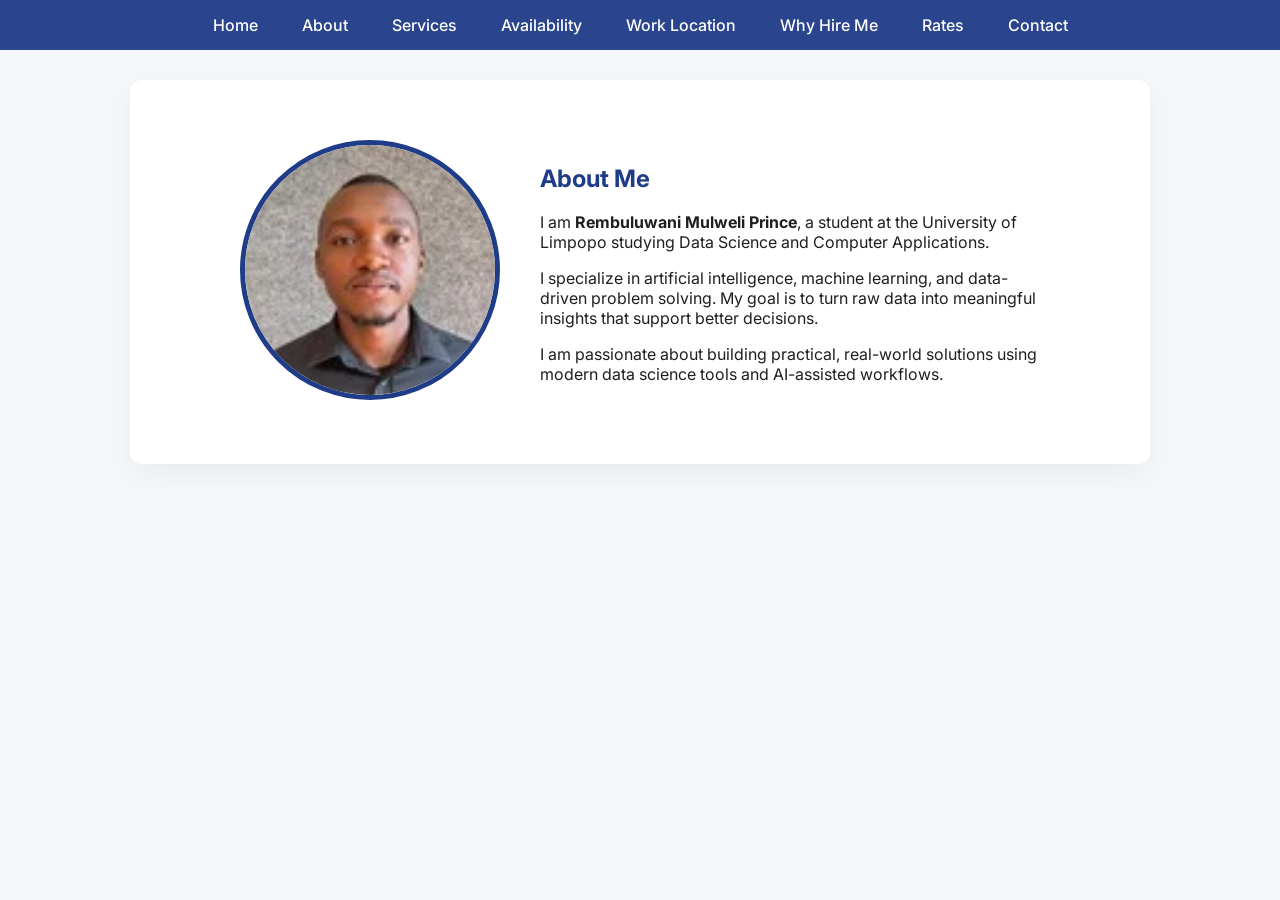
==== commit 72a18f7e: "Update about.html" ====
--- a/about.html
+++ b/about.html
@@ -25,7 +25,7 @@
 <section class="about-container">
 
     <div class="about-img">
-        <img src="images/representation-user-experience-interface-design.jpg" alt="Profile Picture">
+        <img src="images/mulweli.webp" alt="Profile Picture">
     </div>
 
     <div class="about-text">
@@ -50,4 +50,4 @@
 </section>
 
 </body>
-</html>+</html>
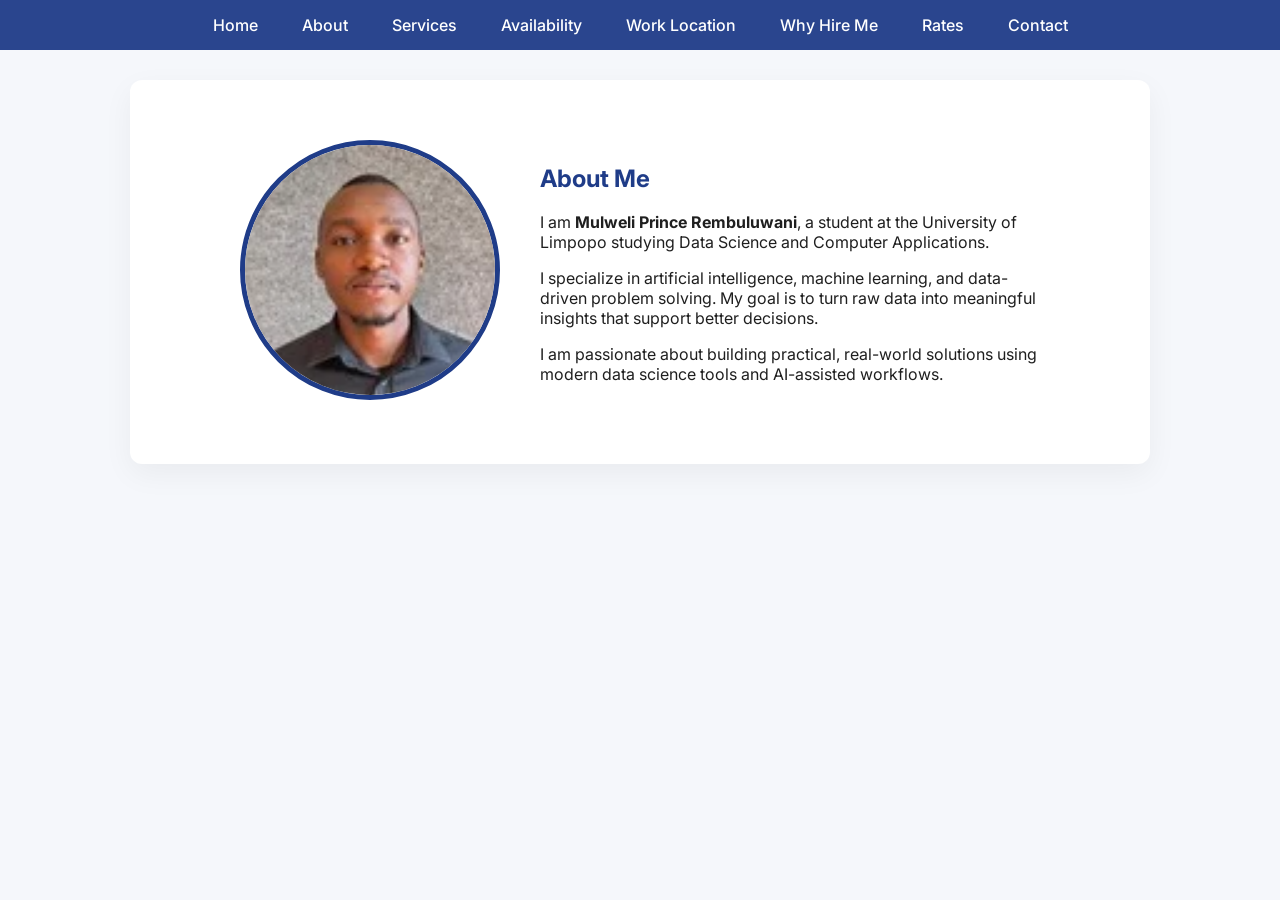
==== commit fe01bff3: "Update about.html" ====
--- a/about.html
+++ b/about.html
@@ -32,7 +32,7 @@
         <h1>About Me</h1>
 
         <p>
-            I am <strong>Rembuluwani Mulweli Prince</strong>, a student at the University of Limpopo
+            I am <strong>Mulweli Prince Rembuluwani</strong>, a student at the University of Limpopo
             studying Data Science and Computer Applications.
         </p>
 
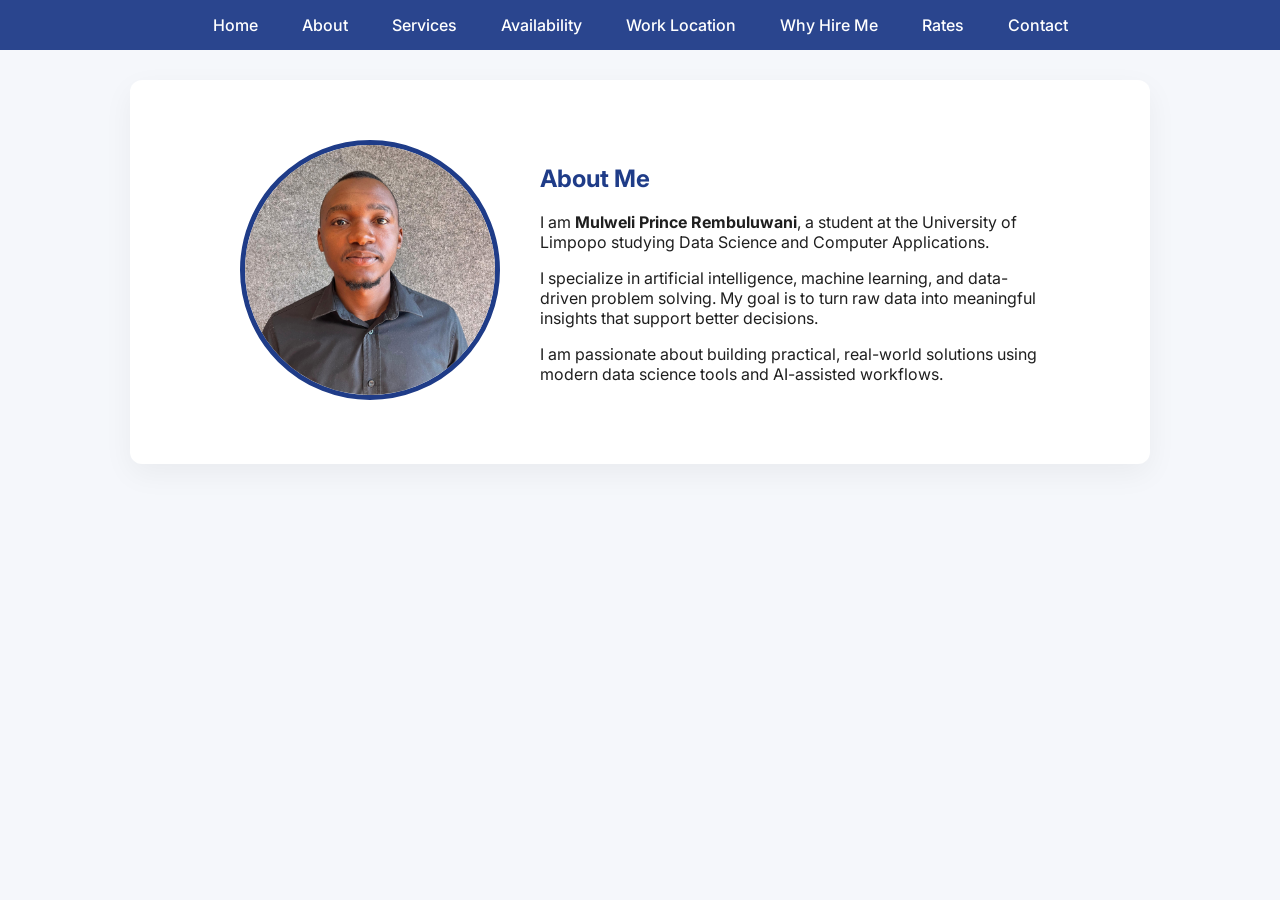
==== commit 0b65f621: "Update about.html" ====
--- a/about.html
+++ b/about.html
@@ -25,7 +25,7 @@
 <section class="about-container">
 
     <div class="about-img">
-        <img src="images/mulweli.webp" alt="Profile Picture">
+        <img src="images/profile.jpg" alt="Profile Picture">
     </div>
 
     <div class="about-text">
